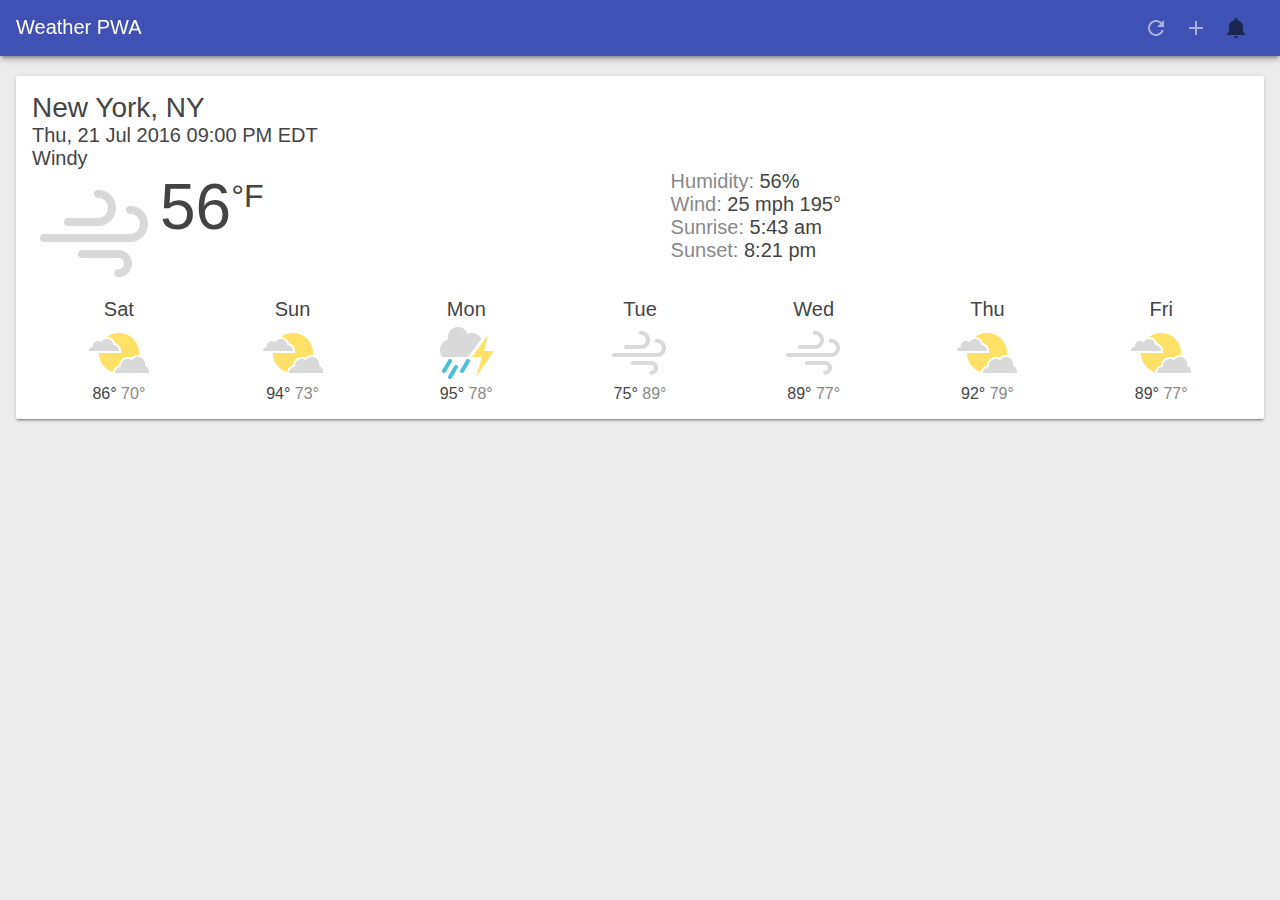
==== first-pwa/index.html @ d7c0ae7e "(Created) Prototype PWA Weather integrated with Push notification" ====
<!--
 Copyright 2016 Google Inc.
 
 Licensed under the Apache License, Version 2.0 (the "License");
 you may not use this file except in compliance with the License.
 You may obtain a copy of the License at
 
      http://www.apache.org/licenses/LICENSE-2.0
 
 Unless required by applicable law or agreed to in writing, software
 distributed under the License is distributed on an "AS IS" BASIS,
 WITHOUT WARRANTIES OR CONDITIONS OF ANY KIND, either express or implied.
 See the License for the specific language governing permissions and
 limitations under the License.
-->

<!DOCTYPE html>
<html>
<head>
  <meta charset="utf-8">
  <meta http-equiv="X-UA-Compatible" content="IE=edge">
  <link rel="canonical" href="https://weather-pwa-sample.firebaseapp.com/final/">
  <meta name="viewport" content="width=device-width, initial-scale=1.0">
  <title>Weather PWA</title>
  <link rel="stylesheet" type="text/css" href="/first-pwa/styles/inline.css">
  <!-- TODO add manifest here -->
  <link rel="manifest" href="/first-pwa/manifest.json">
  <!-- Add to Homescreen elements for Safari on iOS -->
  <meta name="apple-mobile-web-app-capable" content="yes">
  <meta name="apple-mobile-web-app-status-bar-style" content="black">
  <meta name="apple-mobile-web-app-title" content="Weather PWA">
  <link rel="apple-touch-icon" href="/first-pwa/images/icons/icon-152x152.png">
  <!-- Tile Icon for Windows -->
  <meta name="msapplication-TileImage" content="/first-pwa/images/icons/icon-144x144.png">
  <meta name="msapplication-TileColor" content="#2F3BA2">
</head>
<body>

  <header class="header">
    <h1 class="header__title">Weather PWA</h1>
    <button id="butRefresh" class="headerButton" aria-label="Refresh"></button>
    <button id="butAdd" class="headerButton" aria-label="Add"></button>
    <button id="butSubscribeNotif" class="headerButton" aria-label="Subscribe Notification"></button>
  </header>

  <main class="main">
    <div class="card cardTemplate weather-forecast" hidden>
      <div class="city-key" hidden></div>
      <div class="card-last-updated" hidden></div>
      <div class="location"></div>
      <div class="date"></div>
      <div class="description"></div>
      <div class="current">
        <div class="visual">
          <div class="icon"></div>
          <div class="temperature">
            <span class="value"></span><span class="scale">°F</span>
          </div>
        </div>
        <div class="description">
          <div class="humidity"></div>
          <div class="wind">
            <span class="value"></span>
            <span class="scale">mph</span>
            <span class="direction"></span>°
          </div>
          <div class="sunrise"></div>
          <div class="sunset"></div>
        </div>
      </div>
      <div class="future">
        <div class="oneday">
          <div class="date"></div>
          <div class="icon"></div>
          <div class="temp-high">
            <span class="value"></span>°
          </div>
          <div class="temp-low">
            <span class="value"></span>°
          </div>
        </div>
        <div class="oneday">
          <div class="date"></div>
          <div class="icon"></div>
          <div class="temp-high">
            <span class="value"></span>°
          </div>
          <div class="temp-low">
            <span class="value"></span>°
          </div>
        </div>
        <div class="oneday">
          <div class="date"></div>
          <div class="icon"></div>
          <div class="temp-high">
            <span class="value"></span>°
          </div>
          <div class="temp-low">
            <span class="value"></span>°
          </div>
        </div>
        <div class="oneday">
          <div class="date"></div>
          <div class="icon"></div>
          <div class="temp-high">
            <span class="value"></span>°
          </div>
          <div class="temp-low">
            <span class="value"></span>°
          </div>
        </div>
        <div class="oneday">
          <div class="date"></div>
          <div class="icon"></div>
          <div class="temp-high">
            <span class="value"></span>°
          </div>
          <div class="temp-low">
            <span class="value"></span>°
          </div>
        </div>
        <div class="oneday">
          <div class="date"></div>
          <div class="icon"></div>
          <div class="temp-high">
            <span class="value"></span>°
          </div>
          <div class="temp-low">
            <span class="value"></span>°
          </div>
        </div>
        <div class="oneday">
          <div class="date"></div>
          <div class="icon"></div>
          <div class="temp-high">
            <span class="value"></span>°
          </div>
          <div class="temp-low">
            <span class="value"></span>°
          </div>
        </div>
      </div>
    </div>
  </main>

  <div class="dialog-container">
    <div class="dialog">
      <div class="dialog-title">Add new city</div>
      <div class="dialog-body">
        <select id="selectCityToAdd">
          <!-- Values map to Yahoo Weather API Where On Earth Identifiers (WOEIDs).
               https://developer.yahoo.com/weather/documentation.html#req -->
          <option value="2357536">Austin, TX</option>
          <option value="2367105">Boston, MA</option>
          <option value="2379574">Chicago, IL</option>
          <option value="2459115">New York, NY</option>
          <option value="2475687">Portland, OR</option>
          <option value="2487956">San Francisco, CA</option>
          <option value="2490383">Seattle, WA</option>
        </select>
      </div>
      <div class="dialog-buttons">
        <button id="butAddCity" class="button">Add</button>
        <button id="butAddCancel" class="button">Cancel</button>
      </div>
    </div>
  </div>

  <div class="loader">
    <svg viewBox="0 0 32 32" width="32" height="32">
      <circle id="spinner" cx="16" cy="16" r="14" fill="none"></circle>
    </svg>
  </div>

  <!-- Uncomment the line below when ready to test with fake data -->
  <script src="/first-pwa/scripts/app.js" async></script>

</body>
</html>
---- first-pwa/styles/inline.css ----
/*
 * Copyright 2016 Google Inc.
 * 
 * Licensed under the Apache License, Version 2.0 (the "License");
 * you may not use this file except in compliance with the License.
 * You may obtain a copy of the License at
 * 
 *      http://www.apache.org/licenses/LICENSE-2.0
 * 
 * Unless required by applicable law or agreed to in writing, software
 * distributed under the License is distributed on an "AS IS" BASIS,
 * WITHOUT WARRANTIES OR CONDITIONS OF ANY KIND, either express or implied.
 * See the License for the specific language governing permissions and
 * limitations under the License.
 */

* {
  box-sizing: border-box; }

html, body {
  padding: 0;
  margin: 0;
  height: 100%;
  width: 100%;
  font-family: 'Helvetica', 'Verdana', sans-serif;
  font-weight: 400;
  font-display: optional;
  color: #444;
  -webkit-font-smoothing: antialiased;
  -moz-osx-font-smoothing: grayscale; }

html {
  overflow: hidden; }

body {
  display: -webkit-box;
  display: -webkit-flex;
  display: -ms-flexbox;
  display: flex;
  -webkit-box-orient: vertical;
  -webkit-box-direction: normal;
  -webkit-flex-direction: column;
      -ms-flex-direction: column;
          flex-direction: column;
  -webkit-flex-wrap: nowrap;
      -ms-flex-wrap: nowrap;
          flex-wrap: nowrap;
  -webkit-box-pack: start;
  -webkit-justify-content: flex-start;
      -ms-flex-pack: start;
          justify-content: flex-start;
  -webkit-box-align: stretch;
  -webkit-align-items: stretch;
      -ms-flex-align: stretch;
          align-items: stretch;
  -webkit-align-content: stretch;
      -ms-flex-line-pack: stretch;
          align-content: stretch;
  background: #ececec; }

.header {
  width: 100%;
  height: 56px;
  color: #FFF;
  background: #3F51B5;
  position: fixed;
  font-size: 20px;
  box-shadow: 0 4px 5px 0 rgba(0, 0, 0, 0.14), 0 2px 9px 1px rgba(0, 0, 0, 0.12), 0 4px 2px -2px rgba(0, 0, 0, 0.2);
  padding: 16px 16px 0 16px;
  will-change: transform;
  display: -webkit-box;
  display: -webkit-flex;
  display: -ms-flexbox;
  display: flex;
  -webkit-box-orient: horizontal;
  -webkit-box-direction: normal;
  -webkit-flex-direction: row;
      -ms-flex-direction: row;
          flex-direction: row;
  -webkit-flex-wrap: nowrap;
      -ms-flex-wrap: nowrap;
          flex-wrap: nowrap;
  -webkit-box-pack: start;
  -webkit-justify-content: flex-start;
      -ms-flex-pack: start;
          justify-content: flex-start;
  -webkit-box-align: stretch;
  -webkit-align-items: stretch;
      -ms-flex-align: stretch;
          align-items: stretch;
  -webkit-align-content: center;
      -ms-flex-line-pack: center;
          align-content: center;
  -webkit-transition: -webkit-transform 0.233s cubic-bezier(0, 0, 0.21, 1) 0.1s;
  transition: -webkit-transform 0.233s cubic-bezier(0, 0, 0.21, 1) 0.1s;
  transition: transform 0.233s cubic-bezier(0, 0, 0.21, 1) 0.1s;
  transition: transform 0.233s cubic-bezier(0, 0, 0.21, 1) 0.1s, -webkit-transform 0.233s cubic-bezier(0, 0, 0.21, 1) 0.1s;
  z-index: 1000; }
  .header .headerButton {
    width: 24px;
    height: 24px;
    margin-right: 16px;
    text-indent: -30000px;
    overflow: hidden;
    opacity: 0.54;
    -webkit-transition: opacity 0.333s cubic-bezier(0, 0, 0.21, 1);
    transition: opacity 0.333s cubic-bezier(0, 0, 0.21, 1);
    border: none;
    outline: none;
    cursor: pointer; }
  .header #butRefresh {
    background: url(/first-pwa/images/ic_refresh_white_24px.svg) center center no-repeat; }
  .header #butAdd {
    background: url(/first-pwa/images/ic_add_white_24px.svg) center center no-repeat; }
  .header #butSubscribeNotif {
    background: url("/first-pwa/images/ic_subscribe_notif_white.svg") center center no-repeat;
  }
  .header #butUnsubscribeNotif {
    background: url("/first-pwa/images/ic_unsubscribe_notif_white.svg") center center no-repeat;
  }

.header__title {
  font-weight: 400;
  font-size: 20px;
  margin: 0;
  -webkit-box-flex: 1;
  -webkit-flex: 1;
      -ms-flex: 1;
          flex: 1; }

.loader {
  left: 50%;
  top: 50%;
  position: fixed;
  -webkit-transform: translate(-50%, -50%);
          transform: translate(-50%, -50%); }
  .loader #spinner {
    box-sizing: border-box;
    stroke: #673AB7;
    stroke-width: 3px;
    -webkit-transform-origin: 50%;
            transform-origin: 50%;
    -webkit-animation: line 1.6s cubic-bezier(0.4, 0, 0.2, 1) infinite, rotate 1.6s linear infinite;
            animation: line 1.6s cubic-bezier(0.4, 0, 0.2, 1) infinite, rotate 1.6s linear infinite; }

@-webkit-keyframes rotate {
  from {
    -webkit-transform: rotate(0);
            transform: rotate(0); }
  to {
    -webkit-transform: rotate(450deg);
            transform: rotate(450deg); } }

@keyframes rotate {
  from {
    -webkit-transform: rotate(0);
            transform: rotate(0); }
  to {
    -webkit-transform: rotate(450deg);
            transform: rotate(450deg); } }

@-webkit-keyframes line {
  0% {
    stroke-dasharray: 2, 85.964;
    -webkit-transform: rotate(0);
            transform: rotate(0); }
  50% {
    stroke-dasharray: 65.973, 21.9911;
    stroke-dashoffset: 0; }
  100% {
    stroke-dasharray: 2, 85.964;
    stroke-dashoffset: -65.973;
    -webkit-transform: rotate(90deg);
            transform: rotate(90deg); } }

@keyframes line {
  0% {
    stroke-dasharray: 2, 85.964;
    -webkit-transform: rotate(0);
            transform: rotate(0); }
  50% {
    stroke-dasharray: 65.973, 21.9911;
    stroke-dashoffset: 0; }
  100% {
    stroke-dasharray: 2, 85.964;
    stroke-dashoffset: -65.973;
    -webkit-transform: rotate(90deg);
            transform: rotate(90deg); } }

.main {
  padding-top: 60px;
  -webkit-box-flex: 1;
  -webkit-flex: 1;
      -ms-flex: 1;
          flex: 1;
  overflow-x: hidden;
  overflow-y: auto;
  -webkit-overflow-scrolling: touch; }

.dialog-container {
  background: rgba(0, 0, 0, 0.57);
  position: fixed;
  left: 0;
  top: 0;
  width: 100%;
  height: 100%;
  opacity: 0;
  pointer-events: none;
  will-change: opacity;
  -webkit-transition: opacity 0.333s cubic-bezier(0, 0, 0.21, 1);
  transition: opacity 0.333s cubic-bezier(0, 0, 0.21, 1); }

.dialog-container--visible {
  opacity: 1;
  pointer-events: auto; }

.dialog {
  background: #FFF;
  border-radius: 2px;
  box-shadow: 0 0 14px rgba(0, 0, 0, 0.24), 0 14px 28px rgba(0, 0, 0, 0.48);
  min-width: 280px;
  position: absolute;
  left: 50%;
  top: 50%;
  -webkit-transform: translate(-50%, -50%) translateY(30px);
          transform: translate(-50%, -50%) translateY(30px);
  -webkit-transition: -webkit-transform 0.333s cubic-bezier(0, 0, 0.21, 1) 0.05s;
  transition: -webkit-transform 0.333s cubic-bezier(0, 0, 0.21, 1) 0.05s;
  transition: transform 0.333s cubic-bezier(0, 0, 0.21, 1) 0.05s;
  transition: transform 0.333s cubic-bezier(0, 0, 0.21, 1) 0.05s, -webkit-transform 0.333s cubic-bezier(0, 0, 0.21, 1) 0.05s; }

.dialog > div {
  padding-left: 24px;
  padding-right: 24px; }

.dialog-title {
  padding-top: 20px;
  font-size: 1.25em; }

.dialog-body {
  padding-top: 20px;
  padding-bottom: 24px; }
  .dialog-body select {
    width: 100%;
    font-size: 2em; }

.dialog-buttons {
  padding: 8px !important;
  float: right; }

.card {
  padding: 16px;
  position: relative;
  box-sizing: border-box;
  background: #fff;
  border-radius: 2px;
  margin: 16px;
  box-shadow: 0 2px 2px 0 rgba(0, 0, 0, 0.14), 0 3px 1px -2px rgba(0, 0, 0, 0.2), 0 1px 5px 0 rgba(0, 0, 0, 0.12); }

.weather-forecast .location {
  font-size: 1.75em; }

.weather-forecast .date, .weather-forecast .description {
  font-size: 1.25em; }

.weather-forecast .current {
  display: -webkit-box;
  display: -webkit-flex;
  display: -ms-flexbox;
  display: flex; }
  .weather-forecast .current .icon {
    width: 128px;
    height: 128px; }
  .weather-forecast .current .visual {
    display: -webkit-box;
    display: -webkit-flex;
    display: -ms-flexbox;
    display: flex;
    font-size: 4em; }
    .weather-forecast .current .visual .scale {
      font-size: 0.5em;
      vertical-align: super; }
  .weather-forecast .current .visual, .weather-forecast .current .description {
    -webkit-box-flex: 1;
    -webkit-flex-grow: 1;
        -ms-flex-positive: 1;
            flex-grow: 1; }
  .weather-forecast .current .sunset:before {
    content: "Sunset: ";
    color: #888; }
  .weather-forecast .current .wind:before {
    content: "Wind: ";
    color: #888; }
  .weather-forecast .current .sunrise:before {
    content: "Sunrise: ";
    color: #888; }
  .weather-forecast .current .humidity:before {
    content: "Humidity: ";
    color: #888; }
  .weather-forecast .current .pollen:before {
    content: "Pollen Count: ";
    color: #888; }
  .weather-forecast .current .pcount:before {
    content: "Pollen ";
    color: #888; }

.weather-forecast .future {
  display: -webkit-box;
  display: -webkit-flex;
  display: -ms-flexbox;
  display: flex; }
  .weather-forecast .future .oneday {
    -webkit-box-flex: 1;
    -webkit-flex-grow: 1;
        -ms-flex-positive: 1;
            flex-grow: 1;
    text-align: center; }
    .weather-forecast .future .oneday .icon {
      width: 64px;
      height: 64px;
      margin-left: auto;
      margin-right: auto; }
    .weather-forecast .future .oneday .temp-high, .weather-forecast .future .oneday .temp-low {
      display: inline-block; }
    .weather-forecast .future .oneday .temp-low {
      color: #888; }

.weather-forecast .icon {
  background-repeat: no-repeat;
  background-size: contain; }
  .weather-forecast .icon.clear-day {
    background-image: url("/first-pwa/images/clear.png"); }
  .weather-forecast .icon.clear-night {
    background-image: url("/first-pwa/images/clear.png"); }
  .weather-forecast .icon.rain {
    background-image: url("/first-pwa/images/rain.png"); }
  .weather-forecast .icon.snow {
    background-image: url("/first-pwa/images/snow.png"); }
  .weather-forecast .icon.sleet {
    background-image: url("/first-pwa/images/sleet.png"); }
  .weather-forecast .icon.windy {
    background-image: url("/first-pwa/images/wind.png"); }
  .weather-forecast .icon.fog {
    background-image: url("/first-pwa/images/fog.png"); }
  .weather-forecast .icon.cloudy {
    background-image: url("/first-pwa/images/cloudy.png"); }
  .weather-forecast .icon.partly-cloudy-day {
    background-image: url("/first-pwa/images/partly-cloudy.png"); }
  .weather-forecast .icon.partly-cloudy-night {
    background-image: url("/first-pwa/images/partly-cloudy.png"); }
  .weather-forecast .icon.thunderstorms {
    background-image: url("/first-pwa/images/thunderstorm.png"); }

@media (max-width: 450px) {
  .weather-forecast .date, .weather-forecast .description {
    font-size: 0.9em; }
  .weather-forecast .current .icon {
    width: 96px;
    height: 96px; }
  .weather-forecast .current .visual {
    font-size: 3em; }
  .weather-forecast .future .oneday .icon {
    width: 32px;
    height: 32px; } }

.mdl-button {
  background: transparent;
  border: none;
  border-radius: 2px;
  color: black;
  position: relative;
  height: 36px;
  margin: 0;
  min-width: 64px;
  padding: 0 16px;
  display: inline-block;
  font-family: "Roboto", "Helvetica", "Arial", sans-serif;
  font-size: 14px;
  font-weight: 500;
  text-transform: uppercase;
  line-height: 1;
  letter-spacing: 0;
  overflow: hidden;
  will-change: box-shadow;
  -webkit-transition: box-shadow 0.2s cubic-bezier(0.4, 0, 1, 1), background-color 0.2s cubic-bezier(0.4, 0, 0.2, 1), color 0.2s cubic-bezier(0.4, 0, 0.2, 1);
  transition: box-shadow 0.2s cubic-bezier(0.4, 0, 1, 1), background-color 0.2s cubic-bezier(0.4, 0, 0.2, 1), color 0.2s cubic-bezier(0.4, 0, 0.2, 1);
  outline: none;
  cursor: pointer;
  text-decoration: none;
  text-align: center;
  line-height: 36px;
  vertical-align: middle; }
  .mdl-button::-moz-focus-inner {
    border: 0; }
  .mdl-button:hover {
    background-color: rgba(158, 158, 158, 0.2); }
  .mdl-button:focus:not(:active) {
    background-color: rgba(0, 0, 0, 0.12); }
  .mdl-button:active {
    background-color: rgba(158, 158, 158, 0.4); }
  .mdl-button.mdl-button--colored {
    color: #3f51b5; }
    .mdl-button.mdl-button--colored:focus:not(:active) {
      background-color: rgba(0, 0, 0, 0.12); }

.mdl-button--primary.mdl-button--primary {
  color: #3f51b5; }
  .mdl-button--primary.mdl-button--primary .mdl-ripple {
    background: white; }
  .mdl-button--primary.mdl-button--primary.mdl-button--raised, .mdl-button--primary.mdl-button--primary.mdl-button--fab {
    color: white;
    background-color: #3f51b5; }
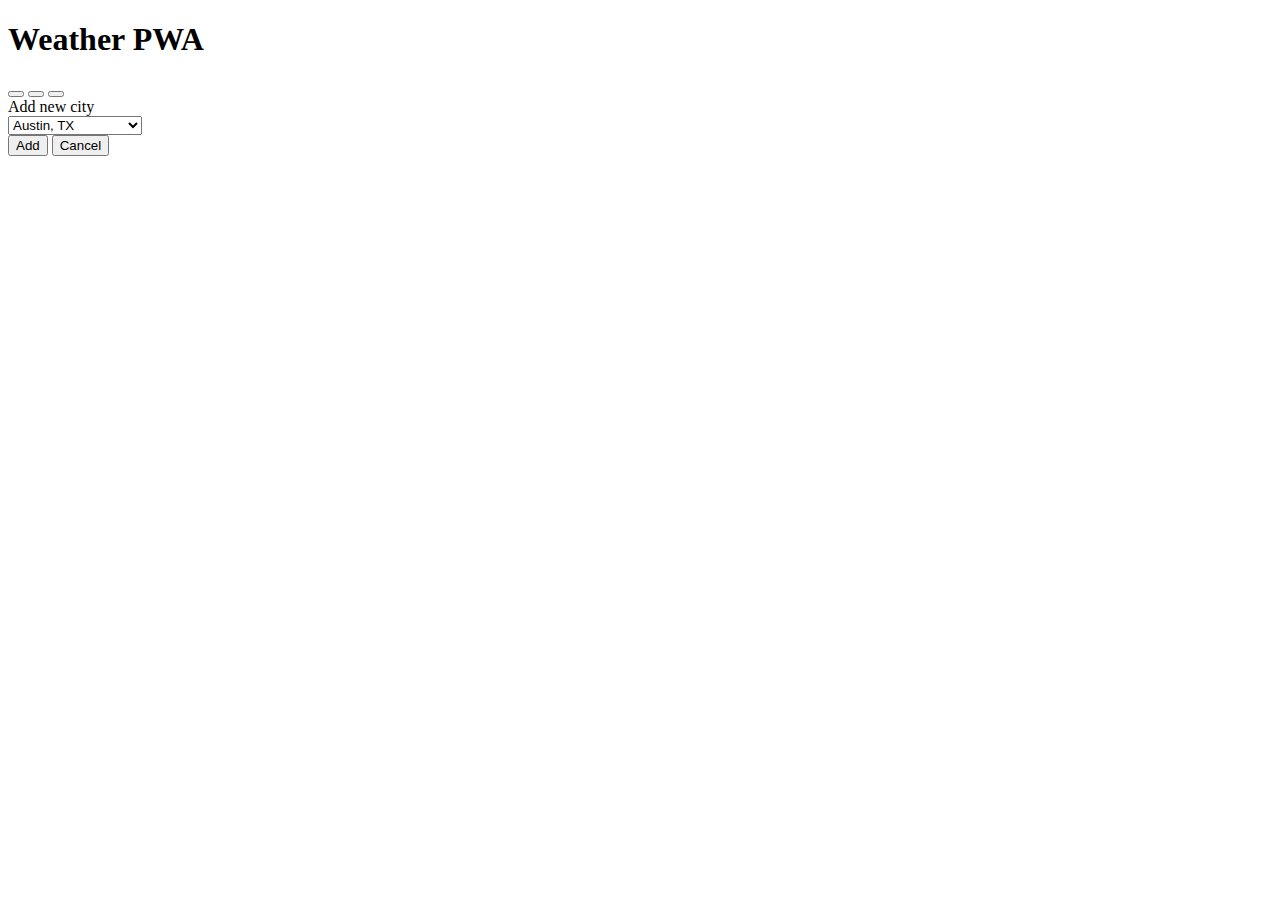
==== commit 41c7bdca: "[Updated] url of res of web app" ====
--- a/first-pwa/index.html
+++ b/first-pwa/index.html
@@ -22,16 +22,16 @@
   <link rel="canonical" href="https://weather-pwa-sample.firebaseapp.com/final/">
   <meta name="viewport" content="width=device-width, initial-scale=1.0">
   <title>Weather PWA</title>
-  <link rel="stylesheet" type="text/css" href="/first-pwa/styles/inline.css">
+  <link rel="stylesheet" type="text/css" href="/PWA-prototype-version1/first-pwa/styles/inline.css">
   <!-- TODO add manifest here -->
-  <link rel="manifest" href="/first-pwa/manifest.json">
+  <link rel="manifest" href="/PWA-prototype-version1/first-pwa/manifest.json">
   <!-- Add to Homescreen elements for Safari on iOS -->
   <meta name="apple-mobile-web-app-capable" content="yes">
   <meta name="apple-mobile-web-app-status-bar-style" content="black">
   <meta name="apple-mobile-web-app-title" content="Weather PWA">
-  <link rel="apple-touch-icon" href="/first-pwa/images/icons/icon-152x152.png">
+  <link rel="apple-touch-icon" href="/PWA-prototype-version1/first-pwa/images/icons/icon-152x152.png">
   <!-- Tile Icon for Windows -->
-  <meta name="msapplication-TileImage" content="/first-pwa/images/icons/icon-144x144.png">
+  <meta name="msapplication-TileImage" content="/PWA-prototype-version1/first-pwa/images/icons/icon-144x144.png">
   <meta name="msapplication-TileColor" content="#2F3BA2">
 </head>
 <body>
@@ -173,7 +173,7 @@
   </div>
 
   <!-- Uncomment the line below when ready to test with fake data -->
-  <script src="/first-pwa/scripts/app.js" async></script>
+  <script src="/PWA-prototype-version1/first-pwa/scripts/app.js" async></script>
 
 </body>
 </html>
